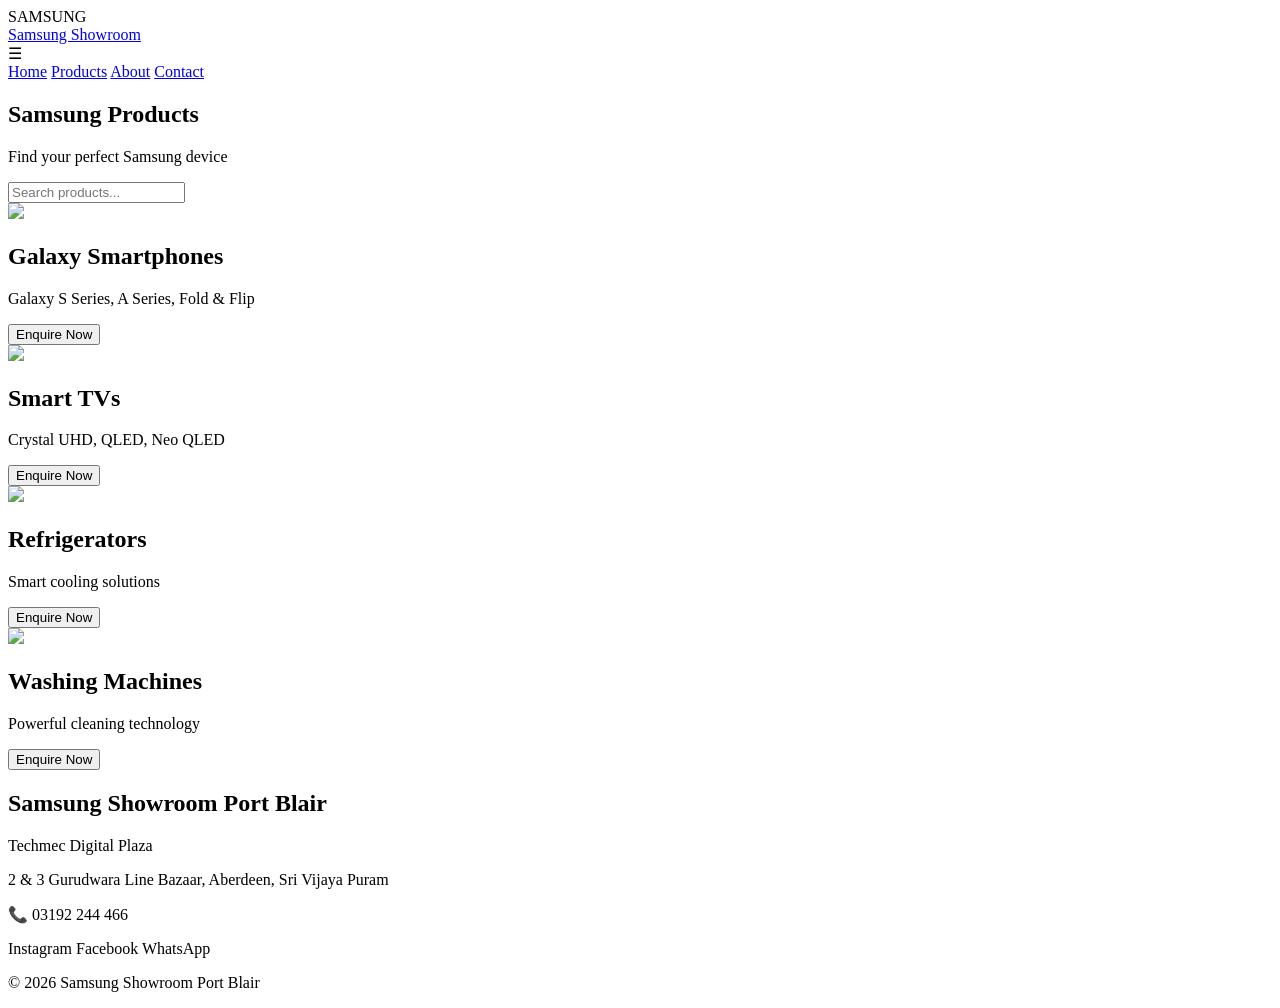
==== products.html @ d2471448 "Add products.html for Samsung showroom website" ====
<!DOCTYPE html>
<html>

<head>

<title>Samsung Showroom Port Blair</title>

<meta name="viewport" content="width=device-width, initial-scale=1.0">

<link rel="stylesheet" href="style.css">

</head>


<body>


<!-- LOADER -->

<div class="loader" id="loader">

    <div class="samsung-logo">
        SAMSUNG
    </div>

    <div class="loading"></div>

</div>



<header>


    <a href="home.html" class="logo">
Samsung Showroom </a>


<div class="menu-btn">
☰
</div>


<nav>

<a href="index.html">Home</a>
<a href="products.html">Products</a>
<a href="about.html">About</a>
<a href="contact.html">Contact</a>

</nav>


</header>

<section class="category-hero">

<h1>
Samsung Products
</h1>

<p>
Find your perfect Samsung device
</p>


<input 
type="text"
id="search"
placeholder="Search products..."
>


</section>



<section class="categories" id="productList">


<div class="card" data-name="smartphone">


<img src="images/smartphone.jpg">

<h2>
Galaxy Smartphones
</h2>

<p>
Galaxy S Series, A Series, Fold & Flip
</p>

<button>
Enquire Now
</button>

</div>





<div class="card" data-name="tv">


<img src="images/smart-tv.jpg">

<h2>
Smart TVs
</h2>

<p>
Crystal UHD, QLED, Neo QLED
</p>


<button>
Enquire Now
</button>


</div>






<div class="card" data-name="refrigerator">


<img src="images/refrigerator.webp">

<h2>
Refrigerators
</h2>

<p>
Smart cooling solutions
</p>

<button>
Enquire Now
</button>


</div>






<div class="card" data-name="washing">


<img src="images/washingmachine.jpg">

<h2>
Washing Machines
</h2>


<p>
Powerful cleaning technology
</p>


<button>
Enquire Now
</button>


</div>



</section>
  
<footer>


<h2>
Samsung Showroom Port Blair
</h2>


<p>
Techmec Digital Plaza
</p>


<p>
2 & 3 Gurudwara Line Bazaar,
Aberdeen, Sri Vijaya Puram
</p>


<p>
📞 03192 244 466
</p>


<div>

<a>Instagram</a>
<a>Facebook</a>
<a>WhatsApp</a>

</div>


<p class="copy">
© 2026 Samsung Showroom Port Blair
</p>


</footer>



<script src="script.js"></script>


</body>

</html>
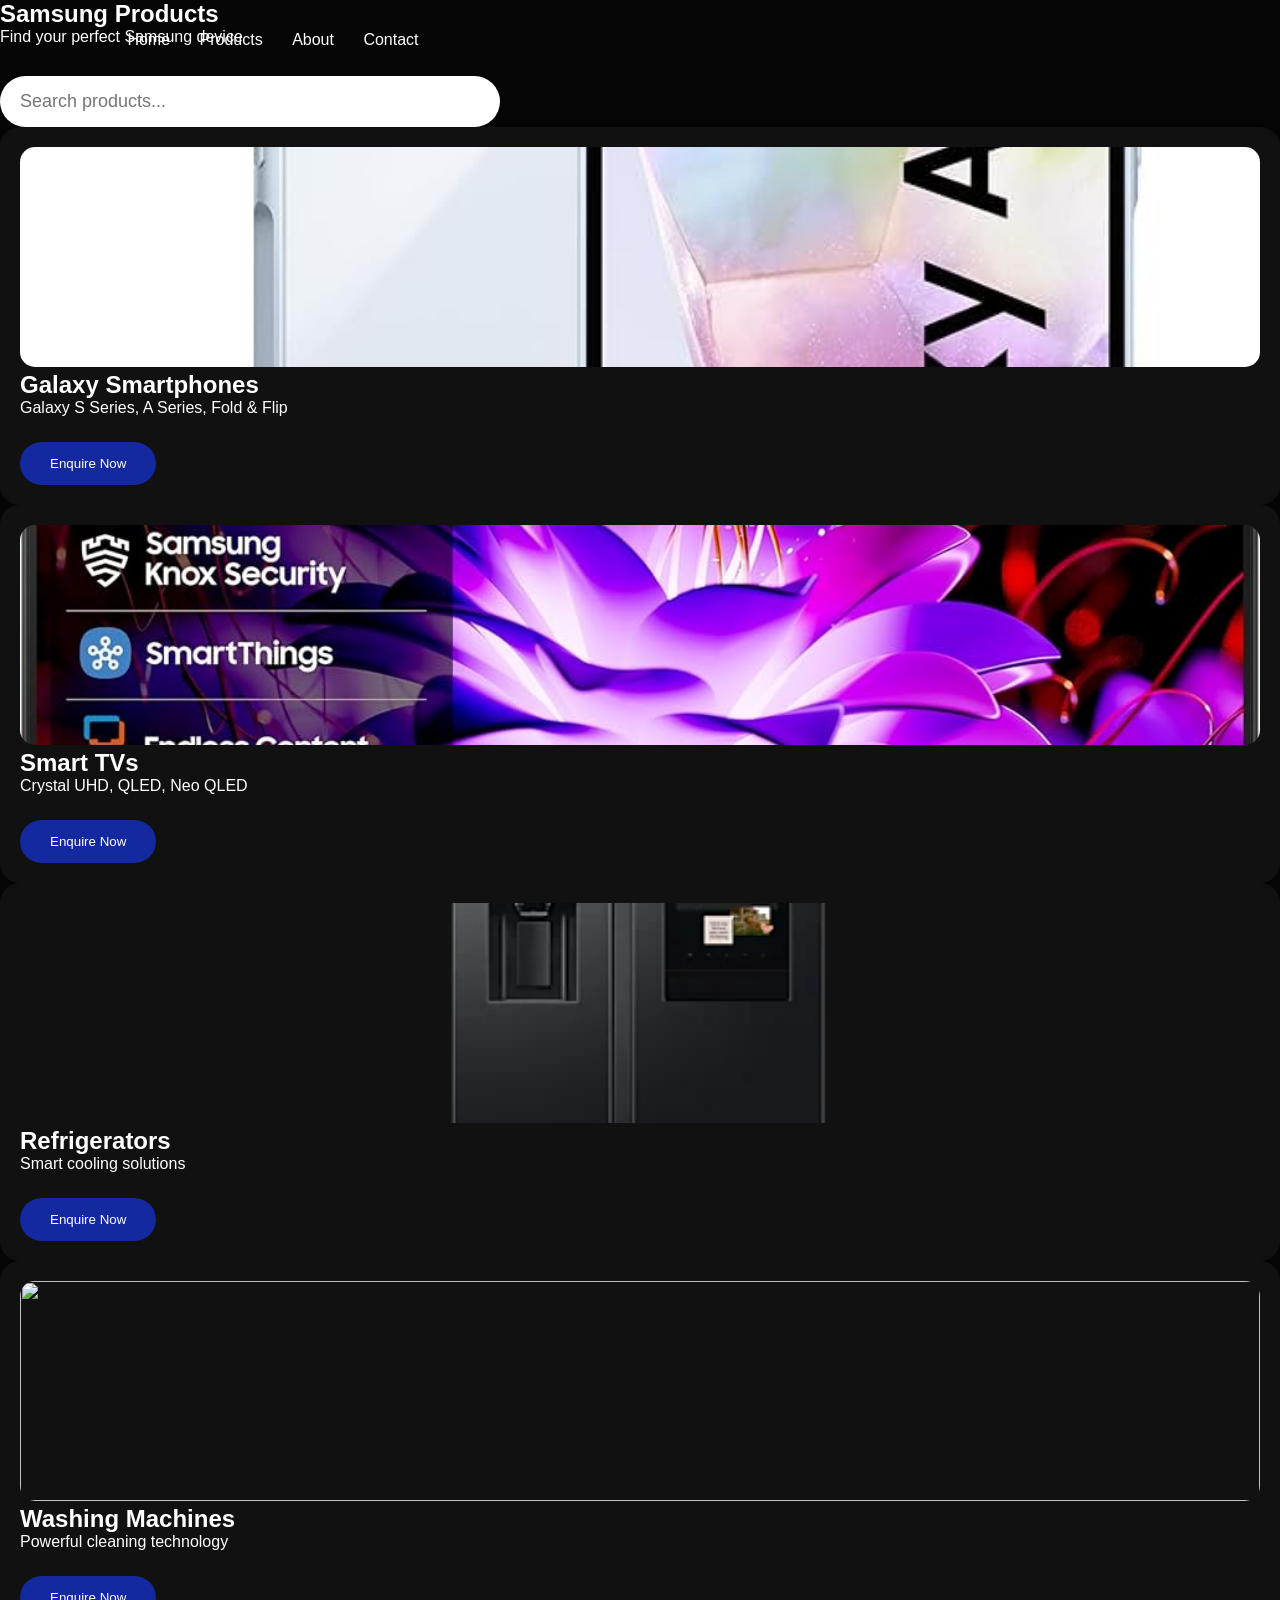
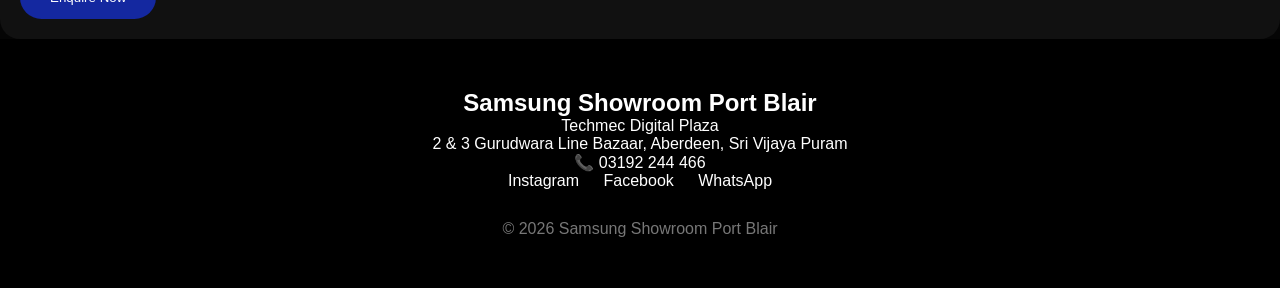
==== commit 34751d78: "Remove logo link from products.html header Removed logo link from header in products.html" ====
--- a/products.html
+++ b/products.html
@@ -32,9 +32,7 @@
 <header>
 
 
-    <a href="home.html" class="logo">
-Samsung Showroom </a>
-
+ 
 
 <div class="menu-btn">
 ☰
--- a/style.css
+++ b/style.css
@@ -0,0 +1,1548 @@
+*{
+    margin:0;
+    padding:0;
+    box-sizing:border-box;
+    font-family:Arial, Helvetica, sans-serif;
+}
+
+
+body{
+    background:#050505;
+    color:white;
+    overflow-x:hidden;
+}
+
+
+/* ================= LOADER ================= */
+
+
+.loader{
+
+position:fixed;
+transition:opacity .5s ease;
+top:0;
+left:0;
+
+width:100%;
+height:100vh;
+
+background:#000;
+
+display:flex;
+
+align-items:center;
+
+justify-content:center;
+
+flex-direction:column;
+
+z-index:99999;
+
+
+}
+
+
+.samsung-logo{
+
+font-size:clamp(35px,8vw,60px);
+
+font-weight:700;
+
+letter-spacing:8px;
+ text-decoration:none;
+color:white;
+
+}
+
+
+
+.loading{
+
+width:50px;
+
+height:50px;
+
+margin-top:25px;
+
+border-radius:50%;
+
+border:5px solid #333;
+
+border-top:5px solid white;
+
+animation:rotate 1s linear infinite;
+
+
+}
+
+
+
+@keyframes rotate{
+
+
+from{
+
+transform:rotate(0deg);
+
+}
+
+
+to{
+
+transform:rotate(360deg);
+
+}
+
+
+}
+
+
+@keyframes logoFade{
+
+    from{
+        opacity:.4;
+    }
+
+    to{
+        opacity:1;
+    }
+
+}
+
+
+
+
+/* ================= HEADER ================= */
+
+
+header{
+
+    width:100%;
+
+    height:80px;
+
+    background:#000;
+
+    display:flex;
+
+    align-items:center;
+
+    justify-content:space-between;
+
+    padding:0 8%;
+
+    position:sticky;
+
+    top:0;
+
+    z-index:100;
+
+
+}
+
+
+
+.logo{
+
+    font-size:24px;
+    color:white;
+    text-decoration:none;
+    font-weight:bold;
+ 
+}
+
+
+
+nav a{
+
+    color:white;
+
+    text-decoration:none;
+
+    margin-left:25px;
+
+    transition:.3s;
+
+}
+
+
+
+nav a:hover{
+
+    color:#4d6cff;
+
+}
+
+
+
+.menu-btn{
+
+    display:none;
+
+    font-size:30px;
+
+    cursor:pointer;
+
+}
+
+
+
+
+/* ================= HERO ================= */
+
+
+.hero{
+
+
+height:90vh;
+
+
+background:
+
+linear-gradient(
+rgba(0,0,0,.5),
+rgba(0,0,0,.9)
+),
+
+url("images/showroom.jpg");
+
+
+background-size:cover;
+
+background-position:center;
+
+
+display:flex;
+
+align-items:center;
+
+padding:8%;
+
+
+}
+
+
+
+.hero h1{
+
+
+font-size:clamp(35px,6vw,65px);
+
+max-width:700px;
+
+
+animation:fadeUp 1s;
+
+
+}
+
+
+
+.hero p{
+
+
+font-size:20px;
+
+margin-top:20px;
+
+
+}
+
+
+
+
+
+button{
+
+
+background:#1428a0;
+
+color:white;
+
+border:none;
+
+padding:14px 30px;
+
+border-radius:30px;
+
+cursor:pointer;
+
+margin-top:25px;
+
+transition:.3s;
+
+
+}
+
+
+
+button:hover{
+
+transform:scale(1.08);
+
+}
+
+
+
+
+/* ================= PRODUCTS ================= */
+
+
+
+.featured{
+
+padding:60px 8%;
+
+}
+
+
+
+.featured h2{
+
+font-size:35px;
+
+}
+
+
+
+.products{
+
+
+display:grid;
+
+grid-template-columns:
+
+repeat(auto-fit,minmax(250px,1fr));
+
+
+gap:30px;
+
+margin-top:40px;
+
+
+}
+
+
+
+.card{
+
+
+background:#111;
+
+padding:20px;
+
+border-radius:20px;
+
+transition:.4s;
+
+
+}
+
+
+
+.card:hover{
+
+
+transform:translateY(-15px);
+
+box-shadow:0 0 30px #1428a0;
+
+
+}
+
+
+
+.card img{
+
+
+width:100%;
+
+height:220px;
+
+object-fit:cover;
+
+border-radius:15px;
+
+
+}
+
+
+#search{
+
+
+margin-top:30px;
+
+
+width:80%;
+
+
+max-width:500px;
+
+
+padding:15px 20px;
+
+
+border-radius:30px;
+
+
+border:none;
+
+
+font-size:18px;
+
+
+outline:none;
+
+
+}
+
+
+.about-hero{
+
+
+height:60vh;
+
+
+display:flex;
+
+justify-content:center;
+
+align-items:center;
+
+flex-direction:column;
+
+
+background:#000;
+
+
+text-align:center;
+
+
+}
+
+
+.about-hero h1{
+
+
+font-size:clamp(35px,6vw,60px);
+
+
+}
+
+
+
+.about-content{
+
+
+padding:70px 10%;
+
+
+text-align:center;
+
+
+}
+
+
+
+.about-content p{
+
+
+font-size:20px;
+
+line-height:1.8;
+
+
+}
+
+
+
+.features{
+
+
+display:flex;
+
+justify-content:center;
+
+gap:20px;
+
+margin-top:40px;
+
+
+}
+
+
+
+.features div{
+
+
+background:#111;
+
+
+padding:25px;
+
+
+border-radius:20px;
+
+
+}
+
+
+@media(max-width:700px){
+
+
+.features{
+
+flex-direction:column;
+
+}
+
+
+}
+
+/* CONTACT PAGE */
+
+
+.contact-hero{
+
+
+height:60vh;
+
+
+display:flex;
+
+flex-direction:column;
+
+justify-content:center;
+
+align-items:center;
+
+
+text-align:center;
+
+
+background:
+
+linear-gradient(
+rgba(0,0,0,.5),
+rgba(0,0,0,.9)
+),
+
+url("images/showroom.jpg");
+
+
+background-size:cover;
+
+
+}
+
+
+
+.contact-hero h1{
+
+
+font-size:clamp(35px,6vw,60px);
+
+
+}
+
+
+
+
+.contact-section{
+
+
+padding:70px 8%;
+
+
+display:grid;
+
+
+grid-template-columns:
+
+repeat(auto-fit,minmax(280px,1fr));
+
+
+gap:30px;
+
+
+}
+
+
+
+
+
+.contact-card{
+
+
+background:#111;
+
+
+padding:35px;
+
+
+border-radius:25px;
+
+
+transition:.4s;
+
+
+}
+
+
+
+.contact-card:hover{
+
+
+transform:translateY(-10px);
+
+
+box-shadow:0 0 30px #1428a0;
+
+
+}
+
+
+
+
+.contact-card p{
+
+
+margin-top:15px;
+
+
+line-height:1.6;
+
+
+}
+
+
+
+
+
+.services{
+
+
+padding:70px 8%;
+
+
+text-align:center;
+
+
+}
+
+
+
+
+.service-grid{
+
+
+display:grid;
+
+
+grid-template-columns:
+
+repeat(auto-fit,minmax(250px,1fr));
+
+
+gap:25px;
+
+
+margin-top:40px;
+
+
+}
+
+
+
+.service-grid div{
+
+
+background:#111;
+
+
+padding:30px;
+
+
+border-radius:20px;
+
+
+}
+
+
+
+
+
+@media(max-width:700px){
+
+
+.contact-hero{
+
+
+height:50vh;
+
+
+}
+
+
+}
+/* ================= MODAL ================= */
+
+
+.modal{
+
+
+display:none;
+
+position:fixed;
+
+inset:0;
+
+
+background:rgba(0,0,0,.8);
+
+
+justify-content:center;
+
+align-items:center;
+
+
+padding:20px;
+
+
+z-index:200;
+
+
+}
+
+
+
+.modal-box{
+
+
+background:#111;
+
+width:100%;
+
+max-width:400px;
+
+
+padding:35px;
+
+border-radius:20px;
+
+
+}
+
+
+
+.modal-box span{
+
+
+float:right;
+
+font-size:30px;
+
+cursor:pointer;
+
+
+}
+
+
+
+
+/* ================= REVIEWS ================= */
+
+
+
+.reviews{
+
+
+padding:50px 8%;
+
+
+}
+
+
+
+.review{
+
+
+background:#111;
+
+padding:25px;
+
+border-radius:20px;
+
+margin:20px 0;
+
+
+animation:fadeUp 1s;
+
+
+}
+
+
+
+.stars{
+
+
+color:#ffd700;
+
+font-size:25px;
+
+letter-spacing:5px;
+
+animation:star 1.5s infinite alternate;
+
+
+}
+
+
+
+@keyframes star{
+
+
+from{
+
+transform:scale(1);
+
+}
+
+to{
+
+transform:scale(1.2);
+
+}
+
+
+}
+
+
+
+
+
+/* ================= FOOTER ================= */
+
+
+
+footer{
+
+
+background:#000;
+
+text-align:center;
+
+padding:50px 20px;
+
+
+}
+
+
+
+footer a{
+
+
+color:white;
+
+margin:10px;
+
+text-decoration:none;
+
+
+}
+
+
+
+
+.copy{
+
+
+margin-top:30px;
+
+color:#777;
+
+
+}
+
+
+
+
+/* ================= ANIMATION ================= */
+
+
+
+@keyframes fadeUp{
+
+
+from{
+
+opacity:0;
+
+transform:translateY(40px);
+
+
+}
+
+
+to{
+
+
+opacity:1;
+
+transform:translateY(0);
+
+
+}
+
+
+}
+
+
+
+
+
+
+/* ================= MOBILE ================= */
+
+
+
+@media(max-width:768px){
+
+
+
+header{
+
+padding:0 20px;
+
+}
+
+
+
+.menu-btn{
+
+display:block;
+
+}
+
+
+
+nav{
+
+
+position:absolute;
+
+top:80px;
+
+left:0;
+
+
+width:100%;
+
+
+background:#000;
+
+
+display:none;
+
+
+flex-direction:column;
+
+
+text-align:center;
+
+
+padding:25px;
+
+
+}
+
+
+
+nav a{
+
+
+margin:15px 0;
+
+
+}
+
+
+
+
+nav.active{
+
+
+display:flex;
+
+
+}
+
+
+
+.hero{
+
+
+height:80vh;
+
+padding:30px;
+
+
+}
+
+
+
+.hero p{
+
+
+font-size:16px;
+
+
+}
+
+
+
+.products{
+
+
+grid-template-columns:1fr;
+
+
+}
+
+
+
+.card img{
+
+
+height:200px;
+
+
+}
+
+
+
+footer{
+
+
+font-size:14px;
+
+
+}
+
+
+}
+/* PREMIUM NAVBAR */
+
+
+header{
+
+
+position:fixed;
+
+top:0;
+
+left:0;
+
+width:100%;
+
+
+background:transparent;
+
+
+transition:.4s;
+
+
+}
+
+
+
+header.scrolled{
+
+
+background:#000;
+
+
+box-shadow:0 10px 30px rgba(0,0,0,.5);
+
+
+}
+
+
+
+.logo{
+
+
+font-size:25px;
+
+
+}
+
+
+
+.logo span{
+
+
+display:block;
+
+font-size:12px;
+
+font-weight:normal;
+
+color:#aaa;
+
+
+}
+
+
+
+
+
+/* PREMIUM HERO */
+
+
+.hero{
+
+
+min-height:100vh;
+
+
+display:flex;
+
+
+align-items:center;
+
+
+justify-content:space-between;
+
+
+padding:120px 8% 50px;
+
+
+background:
+
+
+radial-gradient(circle at right,#1428a0,transparent 40%),
+
+
+#050505;
+
+
+overflow:hidden;
+
+
+}
+
+
+
+
+.hero-content{
+
+
+max-width:600px;
+
+
+animation:slideLeft 1s;
+
+
+}
+
+
+
+.hero h1{
+
+
+font-size:clamp(40px,6vw,75px);
+
+
+line-height:1.1;
+
+
+}
+
+
+
+.hero p{
+
+
+font-size:22px;
+
+
+color:#bbb;
+
+
+margin-top:25px;
+
+
+}
+
+
+
+
+.hero-buttons{
+
+
+display:flex;
+
+gap:20px;
+
+
+}
+
+
+
+
+.outline{
+
+
+background:transparent;
+
+
+border:1px solid white;
+
+
+}
+
+
+
+
+
+.hero-image{
+
+
+animation:float 4s infinite;
+
+
+}
+
+
+
+
+.hero-image img{
+
+width:min(150px,80vw);
+
+border-radius: 20px;
+filter:drop-shadow(0 30px 40px black);
+
+
+}
+
+
+
+
+
+@keyframes float{
+
+
+50%{
+
+transform:translateY(-20px);
+
+}
+
+
+}
+
+
+
+
+@keyframes slideLeft{
+
+
+from{
+
+opacity:0;
+
+transform:translateX(-80px);
+
+
+}
+
+
+to{
+
+opacity:1;
+
+transform:translateX(0);
+
+
+}
+
+
+}
+
+
+
+
+@media(max-width:800px){
+
+
+
+.hero{
+
+
+flex-direction:column;
+
+
+text-align:center;
+
+
+}
+
+
+
+.hero-buttons{
+
+
+justify-content:center;
+
+
+}
+
+
+}
+/* PRODUCT SHOWCASE */
+
+
+.showcase{
+
+
+min-height:80vh;
+
+
+display:flex;
+
+
+align-items:center;
+
+
+justify-content:space-between;
+
+
+padding:100px 8%;
+
+
+gap:50px;
+
+
+}
+
+
+
+
+.showcase-text{
+
+
+max-width:500px;
+
+
+}
+
+
+
+.showcase h2{
+
+
+font-size:45px;
+
+
+}
+
+
+
+.showcase p{
+
+
+color:#bbb;
+
+font-size:20px;
+
+margin:20px 0;
+
+
+}
+
+
+
+.showcase ul{
+
+
+list-style:none;
+
+
+line-height:2;
+
+
+font-size:18px;
+
+
+}
+
+
+
+
+.showcase-image img{
+
+
+width:min(450px,80vw);
+
+
+border-radius:30px;
+
+
+}
+
+
+
+
+
+/* GLASS CARDS */
+
+
+.why{
+
+
+padding:80px 8%;
+
+
+text-align:center;
+
+
+}
+
+
+
+
+.why h2{
+
+
+font-size:45px;
+
+
+}
+
+
+
+.why-grid{
+
+
+display:grid;
+
+
+grid-template-columns:
+
+repeat(auto-fit,minmax(220px,1fr));
+
+
+gap:30px;
+
+
+margin-top:50px;
+
+
+}
+
+
+
+
+
+.glass-card{
+
+
+background:
+
+rgba(255,255,255,.08);
+
+
+border:1px solid rgba(255,255,255,.15);
+
+
+backdrop-filter:blur(20px);
+
+
+padding:40px;
+
+
+border-radius:25px;
+
+
+transition:.4s;
+
+
+}
+
+
+
+
+
+.glass-card:hover{
+
+
+transform:translateY(-15px);
+
+
+box-shadow:0 20px 50px rgba(20,40,160,.4);
+
+
+}
+
+
+
+.glass-card h3{
+
+
+font-size:40px;
+
+
+margin-bottom:15px;
+
+
+}
+
+
+
+
+/* RESPONSIVE */
+
+
+@media(max-width:800px){
+
+
+.showcase{
+
+
+flex-direction:column;
+
+
+text-align:center;
+
+
+}
+
+
+}
+.reveal{
+
+
+opacity:0;
+
+transform:translateY(60px);
+
+
+transition:1s;
+
+
+}
+
+
+
+.reveal.active{
+
+
+opacity:1;
+
+
+transform:translateY(0);
+
+
+  }
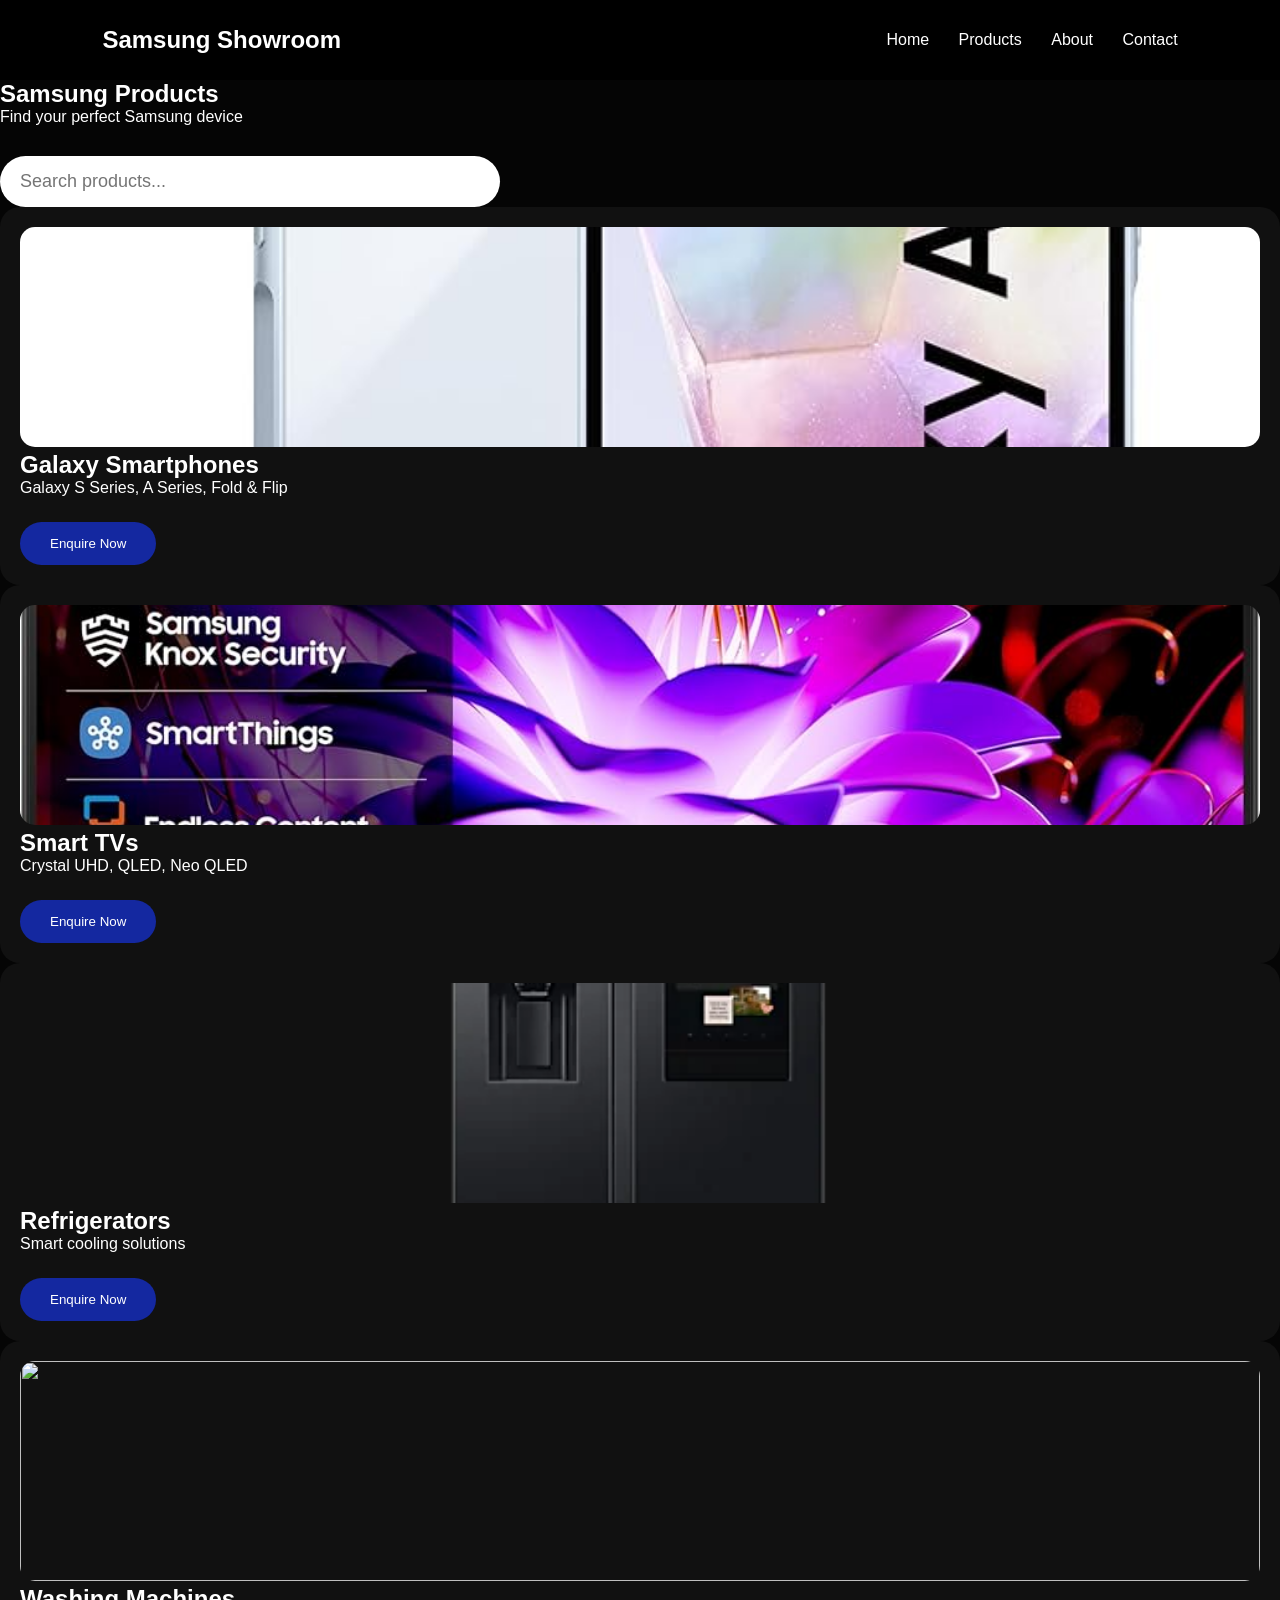
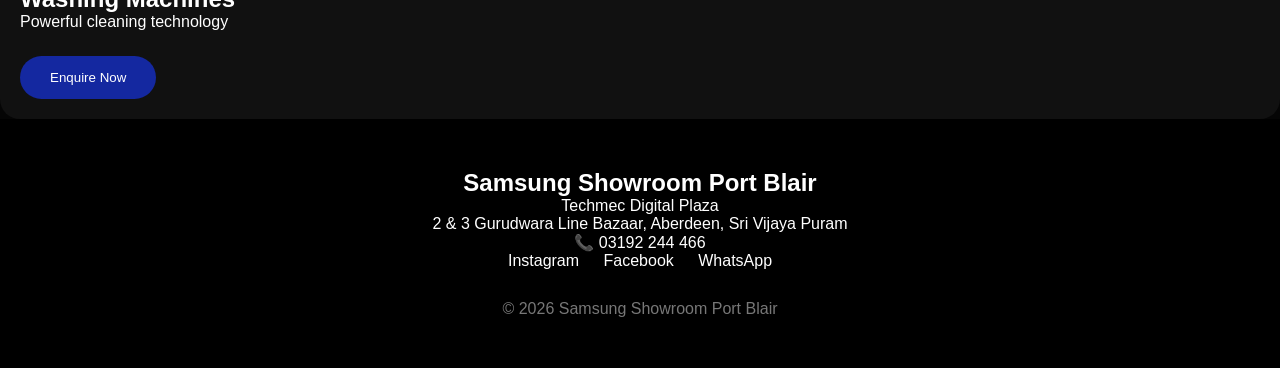
==== commit 705fe2c4: "Fix: Correct navigation links, product search selector, and add reveal animation styles - Fix produc" ====
--- a/products.html
+++ b/products.html
@@ -32,7 +32,9 @@
 <header>
 
 
- 
+<a href="index.html" class="logo">
+Samsung Showroom </a>
+
 
 <div class="menu-btn">
 ☰
@@ -223,4 +225,4 @@
 
 </body>
 
-</html>
+</html>
--- a/style.css
+++ b/style.css
@@ -499,6 +499,17 @@
 
 }
 
+/* ================= REVEAL ANIMATION ================= */
+
+.reveal {
+    opacity: 0;
+}
+
+.reveal.active {
+    opacity: 1;
+    animation: fadeUp 1s forwards;
+}
+
 /* CONTACT PAGE */
 
 
@@ -685,6 +696,7 @@
 
 
 }
+
 /* ================= MODAL ================= */
 
 
@@ -998,551 +1010,3 @@
 
 
 }
-
-
-
-.products{
-
-
-grid-template-columns:1fr;
-
-
-}
-
-
-
-.card img{
-
-
-height:200px;
-
-
-}
-
-
-
-footer{
-
-
-font-size:14px;
-
-
-}
-
-
-}
-/* PREMIUM NAVBAR */
-
-
-header{
-
-
-position:fixed;
-
-top:0;
-
-left:0;
-
-width:100%;
-
-
-background:transparent;
-
-
-transition:.4s;
-
-
-}
-
-
-
-header.scrolled{
-
-
-background:#000;
-
-
-box-shadow:0 10px 30px rgba(0,0,0,.5);
-
-
-}
-
-
-
-.logo{
-
-
-font-size:25px;
-
-
-}
-
-
-
-.logo span{
-
-
-display:block;
-
-font-size:12px;
-
-font-weight:normal;
-
-color:#aaa;
-
-
-}
-
-
-
-
-
-/* PREMIUM HERO */
-
-
-.hero{
-
-
-min-height:100vh;
-
-
-display:flex;
-
-
-align-items:center;
-
-
-justify-content:space-between;
-
-
-padding:120px 8% 50px;
-
-
-background:
-
-
-radial-gradient(circle at right,#1428a0,transparent 40%),
-
-
-#050505;
-
-
-overflow:hidden;
-
-
-}
-
-
-
-
-.hero-content{
-
-
-max-width:600px;
-
-
-animation:slideLeft 1s;
-
-
-}
-
-
-
-.hero h1{
-
-
-font-size:clamp(40px,6vw,75px);
-
-
-line-height:1.1;
-
-
-}
-
-
-
-.hero p{
-
-
-font-size:22px;
-
-
-color:#bbb;
-
-
-margin-top:25px;
-
-
-}
-
-
-
-
-.hero-buttons{
-
-
-display:flex;
-
-gap:20px;
-
-
-}
-
-
-
-
-.outline{
-
-
-background:transparent;
-
-
-border:1px solid white;
-
-
-}
-
-
-
-
-
-.hero-image{
-
-
-animation:float 4s infinite;
-
-
-}
-
-
-
-
-.hero-image img{
-
-width:min(150px,80vw);
-
-border-radius: 20px;
-filter:drop-shadow(0 30px 40px black);
-
-
-}
-
-
-
-
-
-@keyframes float{
-
-
-50%{
-
-transform:translateY(-20px);
-
-}
-
-
-}
-
-
-
-
-@keyframes slideLeft{
-
-
-from{
-
-opacity:0;
-
-transform:translateX(-80px);
-
-
-}
-
-
-to{
-
-opacity:1;
-
-transform:translateX(0);
-
-
-}
-
-
-}
-
-
-
-
-@media(max-width:800px){
-
-
-
-.hero{
-
-
-flex-direction:column;
-
-
-text-align:center;
-
-
-}
-
-
-
-.hero-buttons{
-
-
-justify-content:center;
-
-
-}
-
-
-}
-/* PRODUCT SHOWCASE */
-
-
-.showcase{
-
-
-min-height:80vh;
-
-
-display:flex;
-
-
-align-items:center;
-
-
-justify-content:space-between;
-
-
-padding:100px 8%;
-
-
-gap:50px;
-
-
-}
-
-
-
-
-.showcase-text{
-
-
-max-width:500px;
-
-
-}
-
-
-
-.showcase h2{
-
-
-font-size:45px;
-
-
-}
-
-
-
-.showcase p{
-
-
-color:#bbb;
-
-font-size:20px;
-
-margin:20px 0;
-
-
-}
-
-
-
-.showcase ul{
-
-
-list-style:none;
-
-
-line-height:2;
-
-
-font-size:18px;
-
-
-}
-
-
-
-
-.showcase-image img{
-
-
-width:min(450px,80vw);
-
-
-border-radius:30px;
-
-
-}
-
-
-
-
-
-/* GLASS CARDS */
-
-
-.why{
-
-
-padding:80px 8%;
-
-
-text-align:center;
-
-
-}
-
-
-
-
-.why h2{
-
-
-font-size:45px;
-
-
-}
-
-
-
-.why-grid{
-
-
-display:grid;
-
-
-grid-template-columns:
-
-repeat(auto-fit,minmax(220px,1fr));
-
-
-gap:30px;
-
-
-margin-top:50px;
-
-
-}
-
-
-
-
-
-.glass-card{
-
-
-background:
-
-rgba(255,255,255,.08);
-
-
-border:1px solid rgba(255,255,255,.15);
-
-
-backdrop-filter:blur(20px);
-
-
-padding:40px;
-
-
-border-radius:25px;
-
-
-transition:.4s;
-
-
-}
-
-
-
-
-
-.glass-card:hover{
-
-
-transform:translateY(-15px);
-
-
-box-shadow:0 20px 50px rgba(20,40,160,.4);
-
-
-}
-
-
-
-.glass-card h3{
-
-
-font-size:40px;
-
-
-margin-bottom:15px;
-
-
-}
-
-
-
-
-/* RESPONSIVE */
-
-
-@media(max-width:800px){
-
-
-.showcase{
-
-
-flex-direction:column;
-
-
-text-align:center;
-
-
-}
-
-
-}
-.reveal{
-
-
-opacity:0;
-
-transform:translateY(60px);
-
-
-transition:1s;
-
-
-}
-
-
-
-.reveal.active{
-
-
-opacity:1;
-
-
-transform:translateY(0);
-
-
-  }
